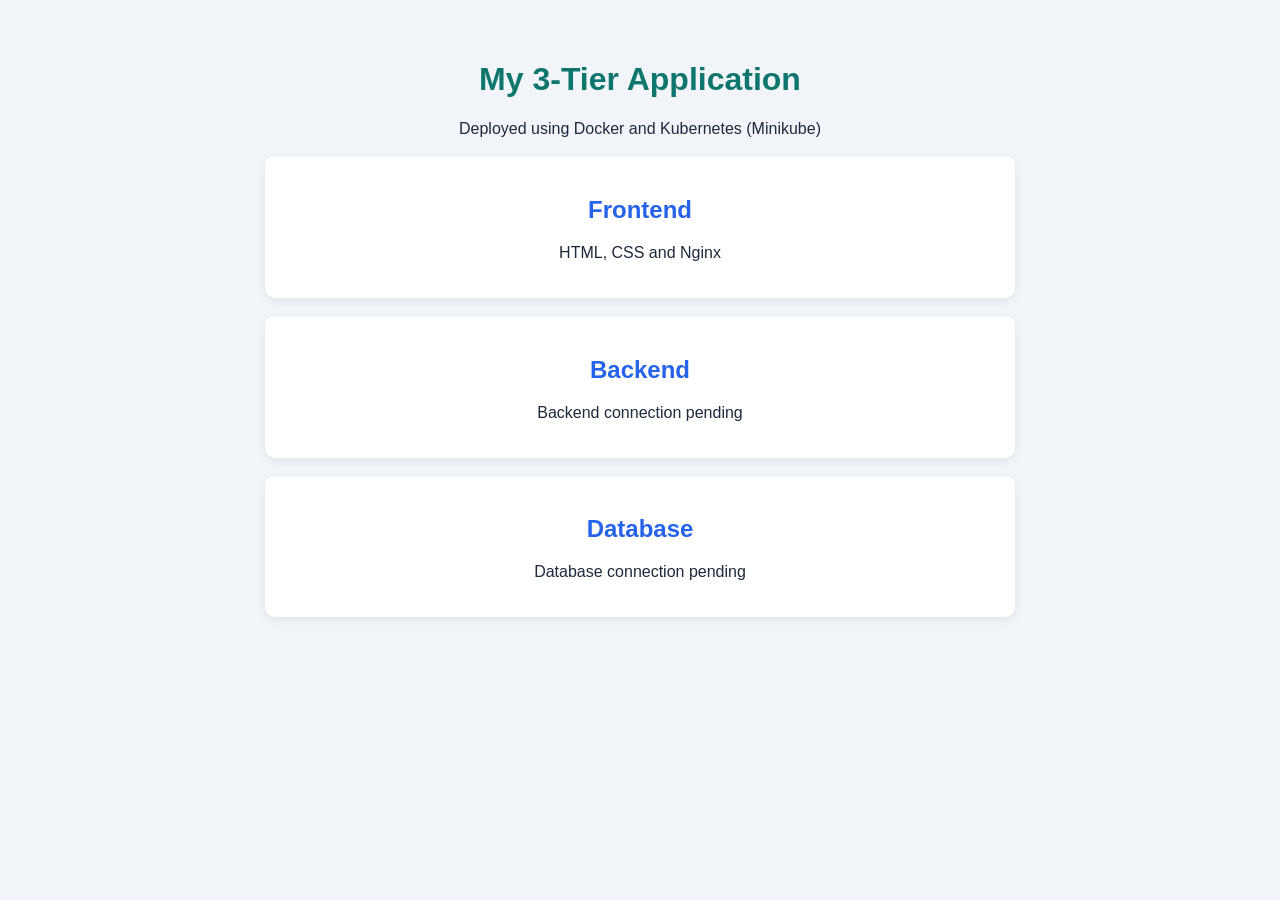
==== frontend/index.html @ 707f3a6d "Add three-tier Kubernetes application" ====
<!DOCTYPE html>
<html lang="en">
<head>
    <meta charset="UTF-8">
    <meta name="viewport" content="width=device-width, initial-scale=1.0">
    <title>3-Tier Kubernetes App</title>
    <link rel="stylesheet" href="style.css">
</head>
<body>
    <div class="container">
        <h1>My 3-Tier Application</h1>
        <p>Deployed using Docker and Kubernetes (Minikube)</p>

        <div class="card">
            <h2>Frontend</h2>
            <p>HTML, CSS and Nginx</p>
        </div>

        <div class="card">
            <h2>Backend</h2>
            <p id="backend-status">Checking backend...</p>
        </div>

        <div class="card">
            <h2>Database</h2>
            <p id="database-status">Checking database...</p>
        </div>
    </div>

    <script>
        async function checkBackend() {
            try {
                const response = await fetch('/api/status');
                const data = await response.json();
                document.getElementById('backend-status').textContent =
                    'Backend: ' + data.backend;
                document.getElementById('database-status').textContent =
                    'Database: ' + data.database;
            } catch (error) {
                document.getElementById('backend-status').textContent =
                    'Backend connection pending';
                document.getElementById('database-status').textContent =
                    'Database connection pending';
            }
        }

        checkBackend();
    </script>
</body>
</html>
---- frontend/style.css ----
body {
    font-family: Arial, sans-serif;
    background: #f1f5f9;
    margin: 0;
    padding: 40px 20px;
    text-align: center;
    color: #1e293b;
}

.container {
    max-width: 750px;
    margin: auto;
}

h1 {
    color: #0f766e;
}

.card {
    background: white;
    padding: 20px;
    margin: 18px 0;
    border-radius: 10px;
    box-shadow: 0 3px 10px #00000012;
}

.card h2 {
    color: #2563eb;
}
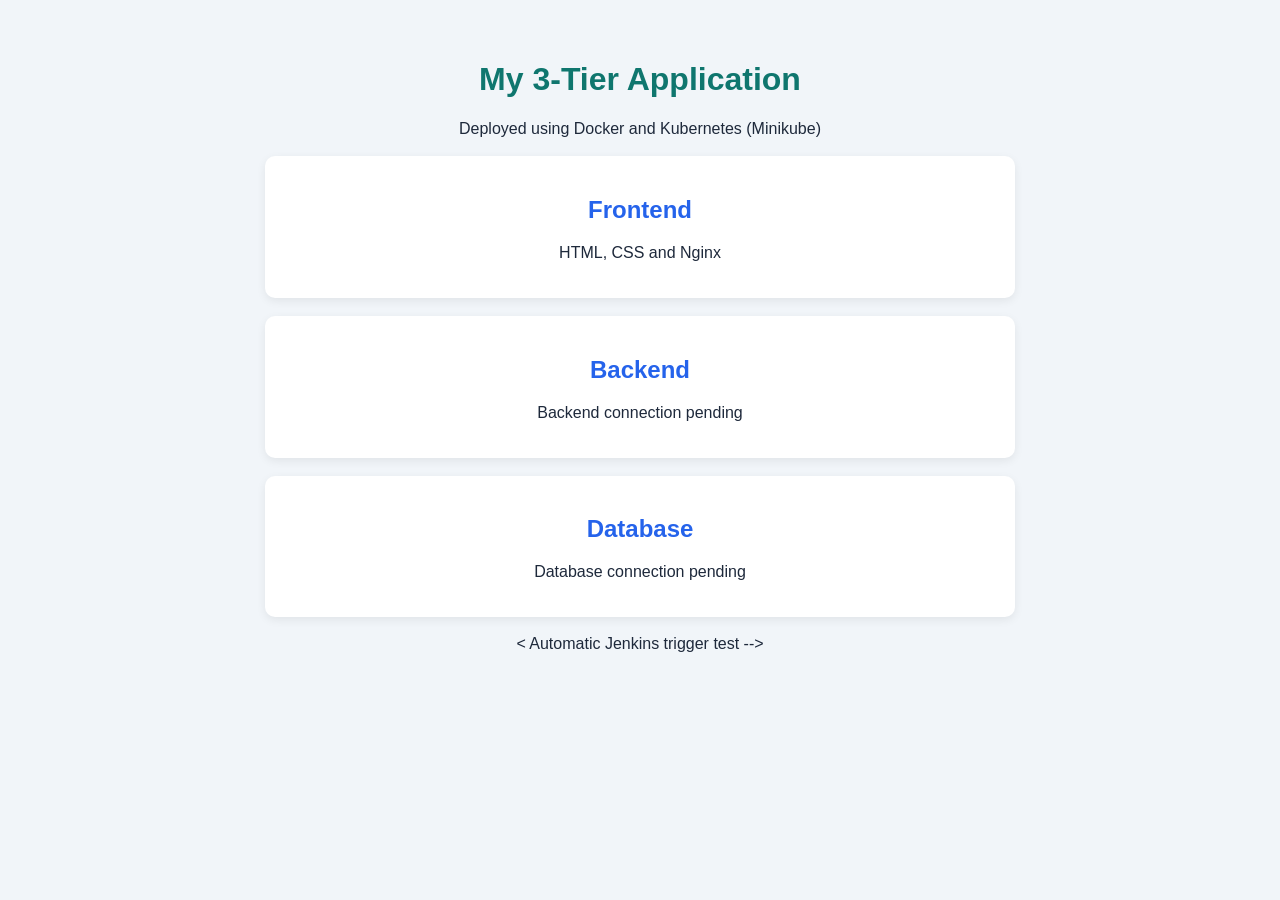
==== commit c39f513c: "Test automatic Jenkins trigger" ====
--- a/frontend/index.html
+++ b/frontend/index.html
@@ -48,3 +48,4 @@
     </script>
 </body>
 </html>
+< Automatic Jenkins trigger test -->
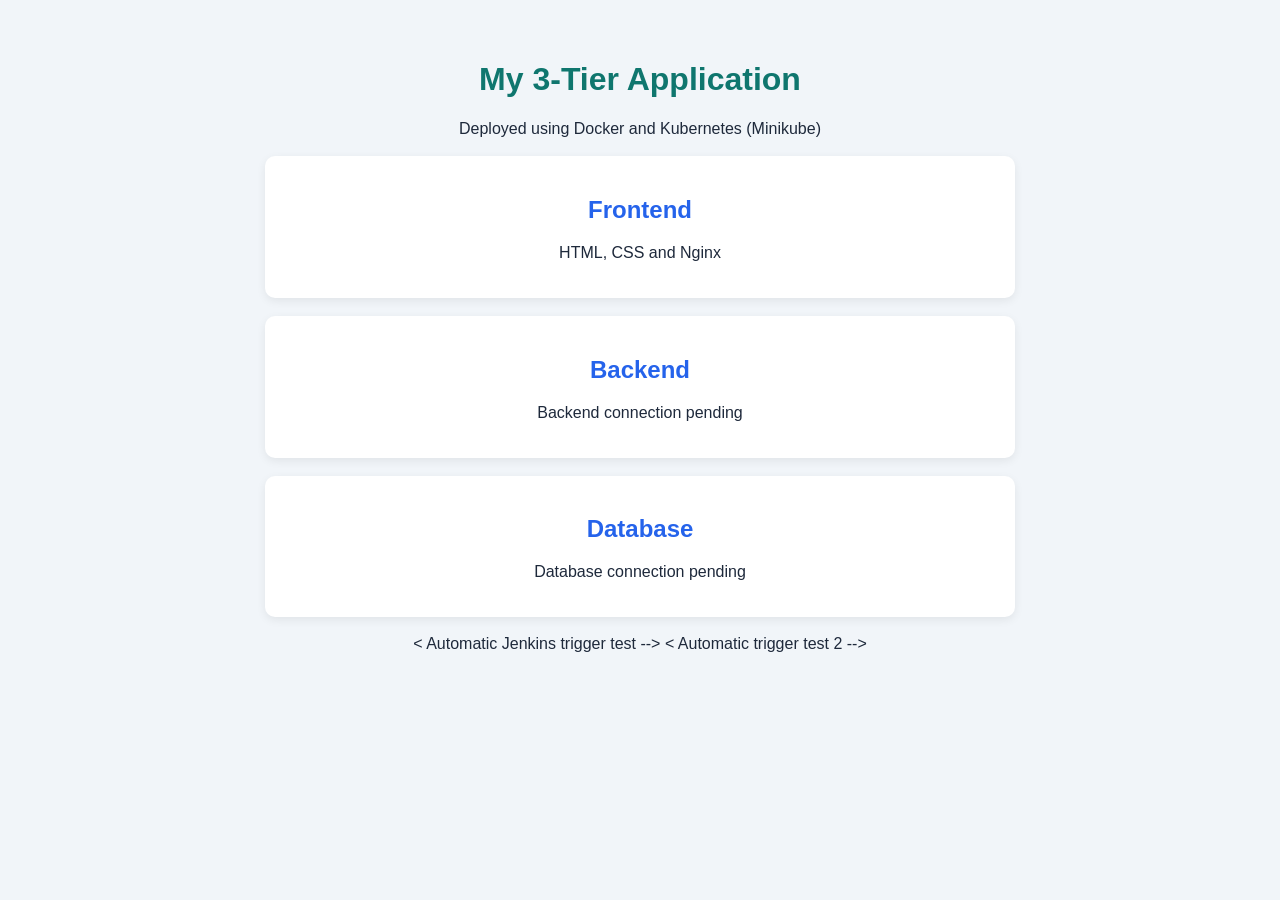
==== commit 3157224c: "Verify automatic Jenkins polling" ====
--- a/frontend/index.html
+++ b/frontend/index.html
@@ -49,3 +49,4 @@
 </body>
 </html>
 < Automatic Jenkins trigger test -->
+< Automatic trigger test 2 -->
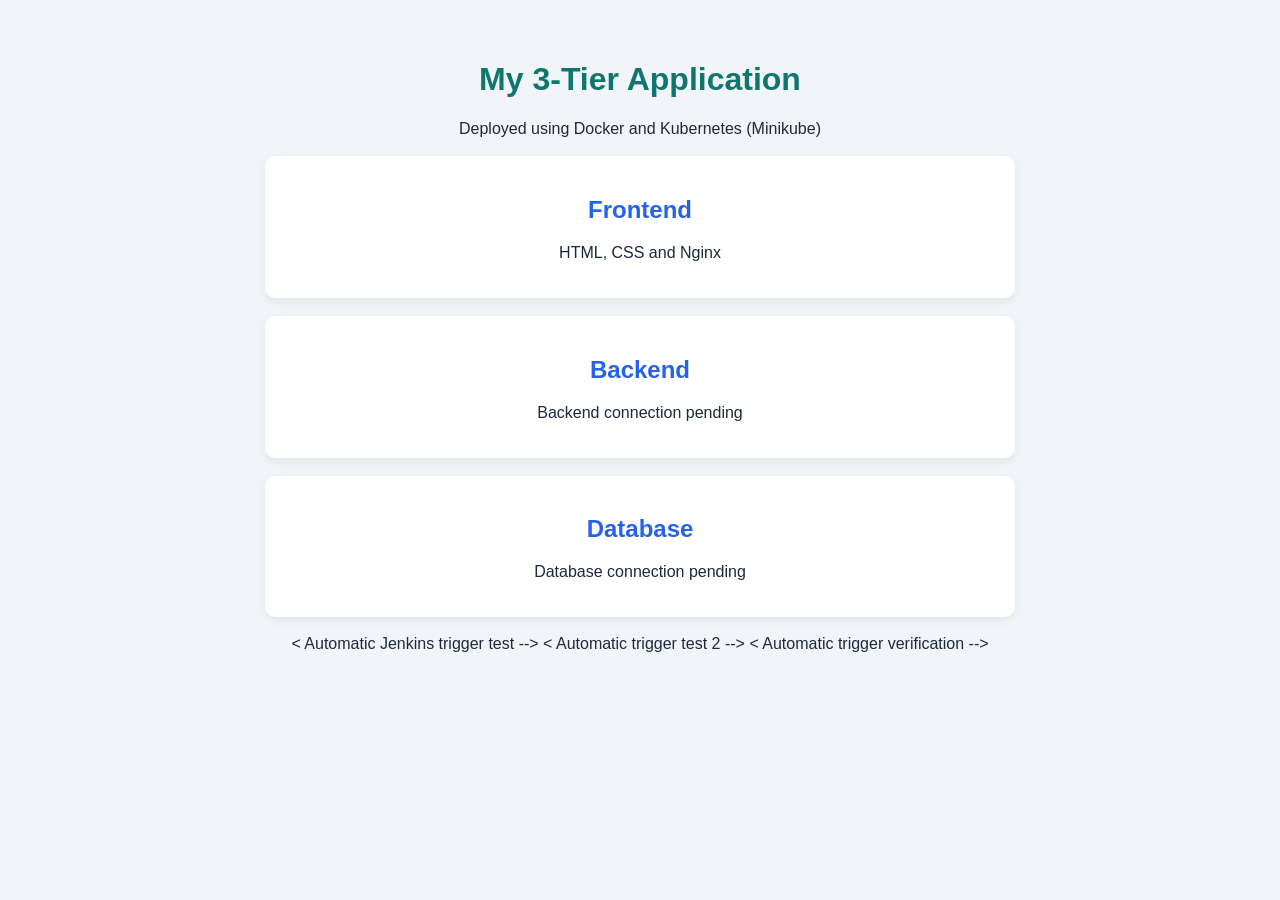
==== commit fc650f49: "Verify automatic Jenkins trigger" ====
--- a/frontend/index.html
+++ b/frontend/index.html
@@ -50,3 +50,4 @@
 </html>
 < Automatic Jenkins trigger test -->
 < Automatic trigger test 2 -->
+< Automatic trigger verification -->
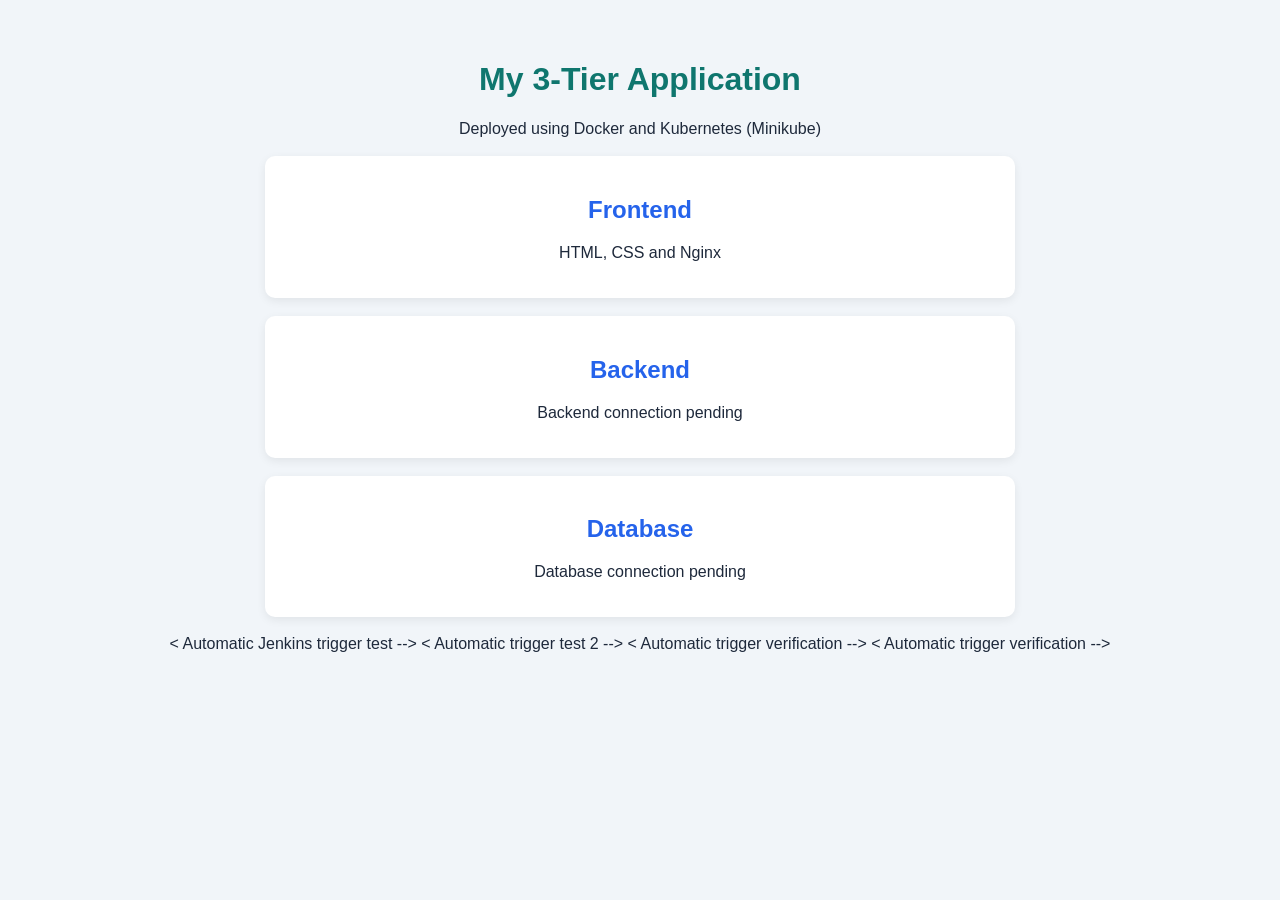
==== commit 47521145: "Verify automatic Jenkins trigger" ====
--- a/frontend/index.html
+++ b/frontend/index.html
@@ -51,3 +51,4 @@
 < Automatic Jenkins trigger test -->
 < Automatic trigger test 2 -->
 < Automatic trigger verification -->
+< Automatic trigger verification -->
